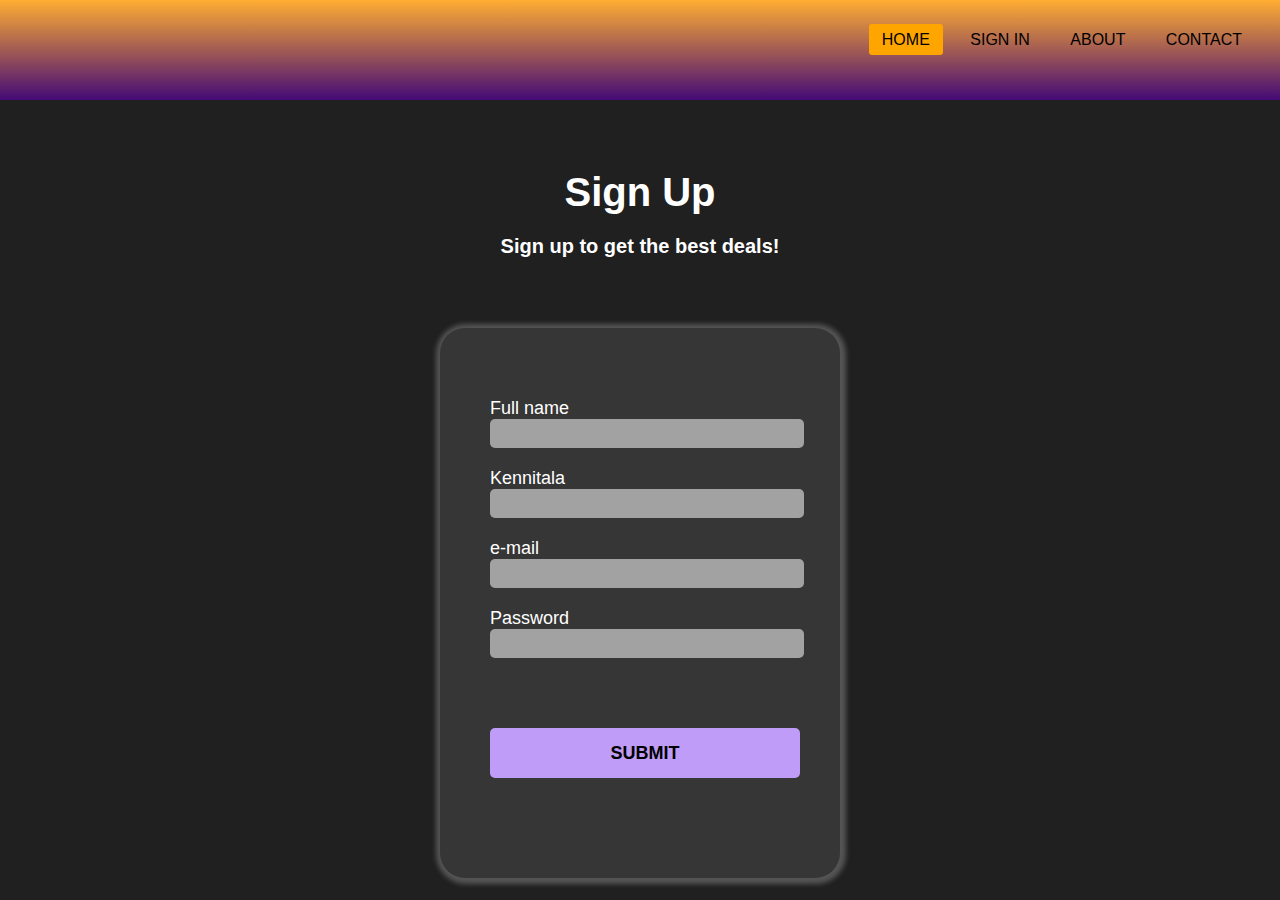
==== index2.html @ f3429478 "aðeins komin afram" ====
<!DOCTYPE html>
<html lang="en">
<head>
    <meta charset="UTF-8">
    <meta http-equiv="X-UA-Compatible" content="IE=edge">
    <meta name="viewport" content="width=device-width, initial-scale=1.0">
    <title>Document</title>
    <link rel="stylesheet" href="style2.css">
</head>
<body>
   <nav>
    </label>
    <ul>
        <li><a class="active" href="#">Home</a></li>
        <li><a href="#">Sign In</a></li>
        <li><a href="#">About</a></li>
        <li><a href="#">Contact</a></li>

    </ul>
   </nav>

    <h1>Sign Up</h1>
    <h4>Sign up to get the best deals!</h4>
    <div class="signin-box">
        <form>
            <label>Full name</label>
            <input type="text" placeholder="">
            <label>Kennitala</label>
            <input type="text" placeholder="">
            <label>e-mail</label>
            <input type="text" placeholder="">
            <label>Password</label>
            <input type="text" placeholder="">
            <!--<div id="testing">
                <p>Forgot password?</p>
            </div>-->
            <input type="button" value="Submit">
            
        </form>
    </div>
    
</body>
</html>
---- style2.css ----
*{
    padding: 0;
    margin: 0;
    text-decoration: none;
    list-style: none;
}

body {
    background-color: #202020;
    font-family: 'Dosis', sans-serif;
}

nav{
    background-image: linear-gradient(to top, #440A76,  #FFAD32);
    height: 100px;
    width: 100%;
}

nav ul{
    float: right;
    margin-right: 20px;
}

nav ul li{
    display: inline-block;
    line-height: 80px;
    margin: 0 5px;
}

nav ul li a{
    color: black;
    font-size: 16px;
    padding: 7px 13px;
    border-radius: 3px;
    text-transform: uppercase;
}

a.active,a:hover{
    background: orange;
    transition: .5s;
}

.checkbtn{
    font-size: 30px;
    color: white;
    float: right;
    line-height: 80px;
    margin-right: 40px;
    cursor: pointer;
    display: none;
}

#check{
    display: none;
}

/*.signin-box{
    width: 250px;
    height: 620;
    margin: auto;
    background-color: #363636;
    border-radius: 3px;
}*/

h1{
    text-align: center;
    padding-top: 70px;
    color: white;
    font-size: 40px;
}

h4{
    text-align: center;
    padding-top: 20px;
    padding-bottom: 70px;
    color: white;
    font-size: 20px;
}

form{
    width: 300px;
    margin-left: 20px;
    margin-top: 50px;
    padding-top: 20px;
    box-shadow: #363636;
    padding-right: 65px;
    border: none;
    padding: 50px;
    box-shadow: 1px 1px 5px 5px #555555;
    border-radius: 25px;
    margin: auto;
    background-color: #363636;

}

form label{
    display: flex;
    margin-top: 20px;
    font-size: 18px;
    color: white;
}

form input{
    background-color: #a3a2a2;
    width: 100%;
    padding: 7px;
    border: none;
    border-radius: 5px;
    outline: none;
}

input[type="button"]{
    width: 310px;
    height: 50px;
    border: none;
    background-color: #BE9CF7;
    color: black;
    font-weight: bold;
    text-transform: uppercase;
    font-size: 18px;
    border-radius: 5px;
    margin-top: 70px;
    margin-bottom: 50px;
}

/*#testing {
    text-align: left;
    padding-top: 20px;
    font-size: 15px;
    color: white;
}

#testingTwo {
    text-align: center;
    padding-top: 20px;
    font-size: 15px;
    padding-bottom: 20px;
    color: white;
/* } */
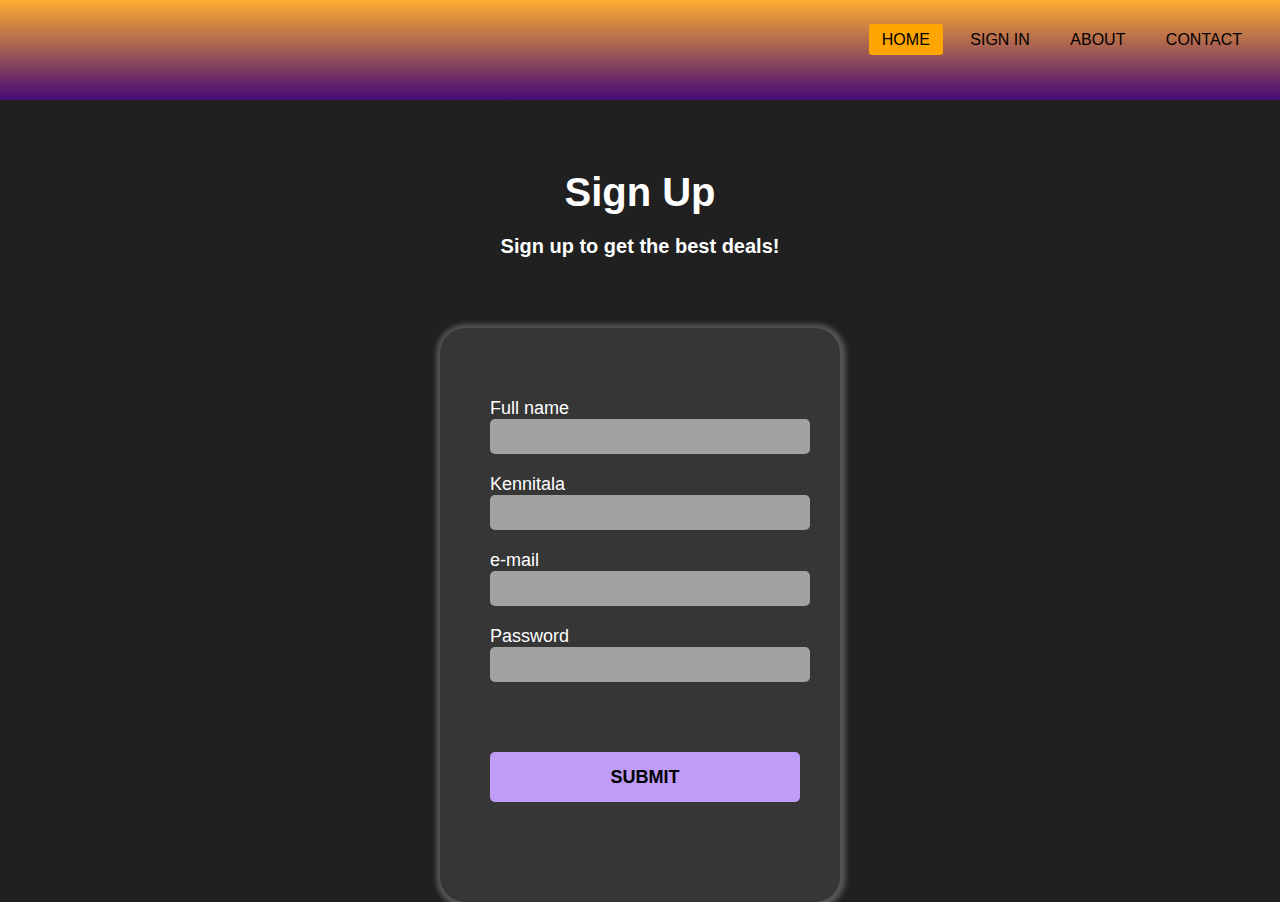
==== commit e0d65b2b: "JS bætt við" ====
--- a/index2.html
+++ b/index2.html
@@ -34,7 +34,7 @@
             <!--<div id="testing">
                 <p>Forgot password?</p>
             </div>-->
-            <input type="button" value="Submit">
+            <button id="btn" type="submit">Submit</button>
             
         </form>
     </div>
--- a/style2.css
+++ b/style2.css
@@ -103,13 +103,13 @@
 form input{
     background-color: #a3a2a2;
     width: 100%;
-    padding: 7px;
+    padding: 10px;
     border: none;
     border-radius: 5px;
     outline: none;
 }
 
-input[type="button"]{
+button {
     width: 310px;
     height: 50px;
     border: none;
